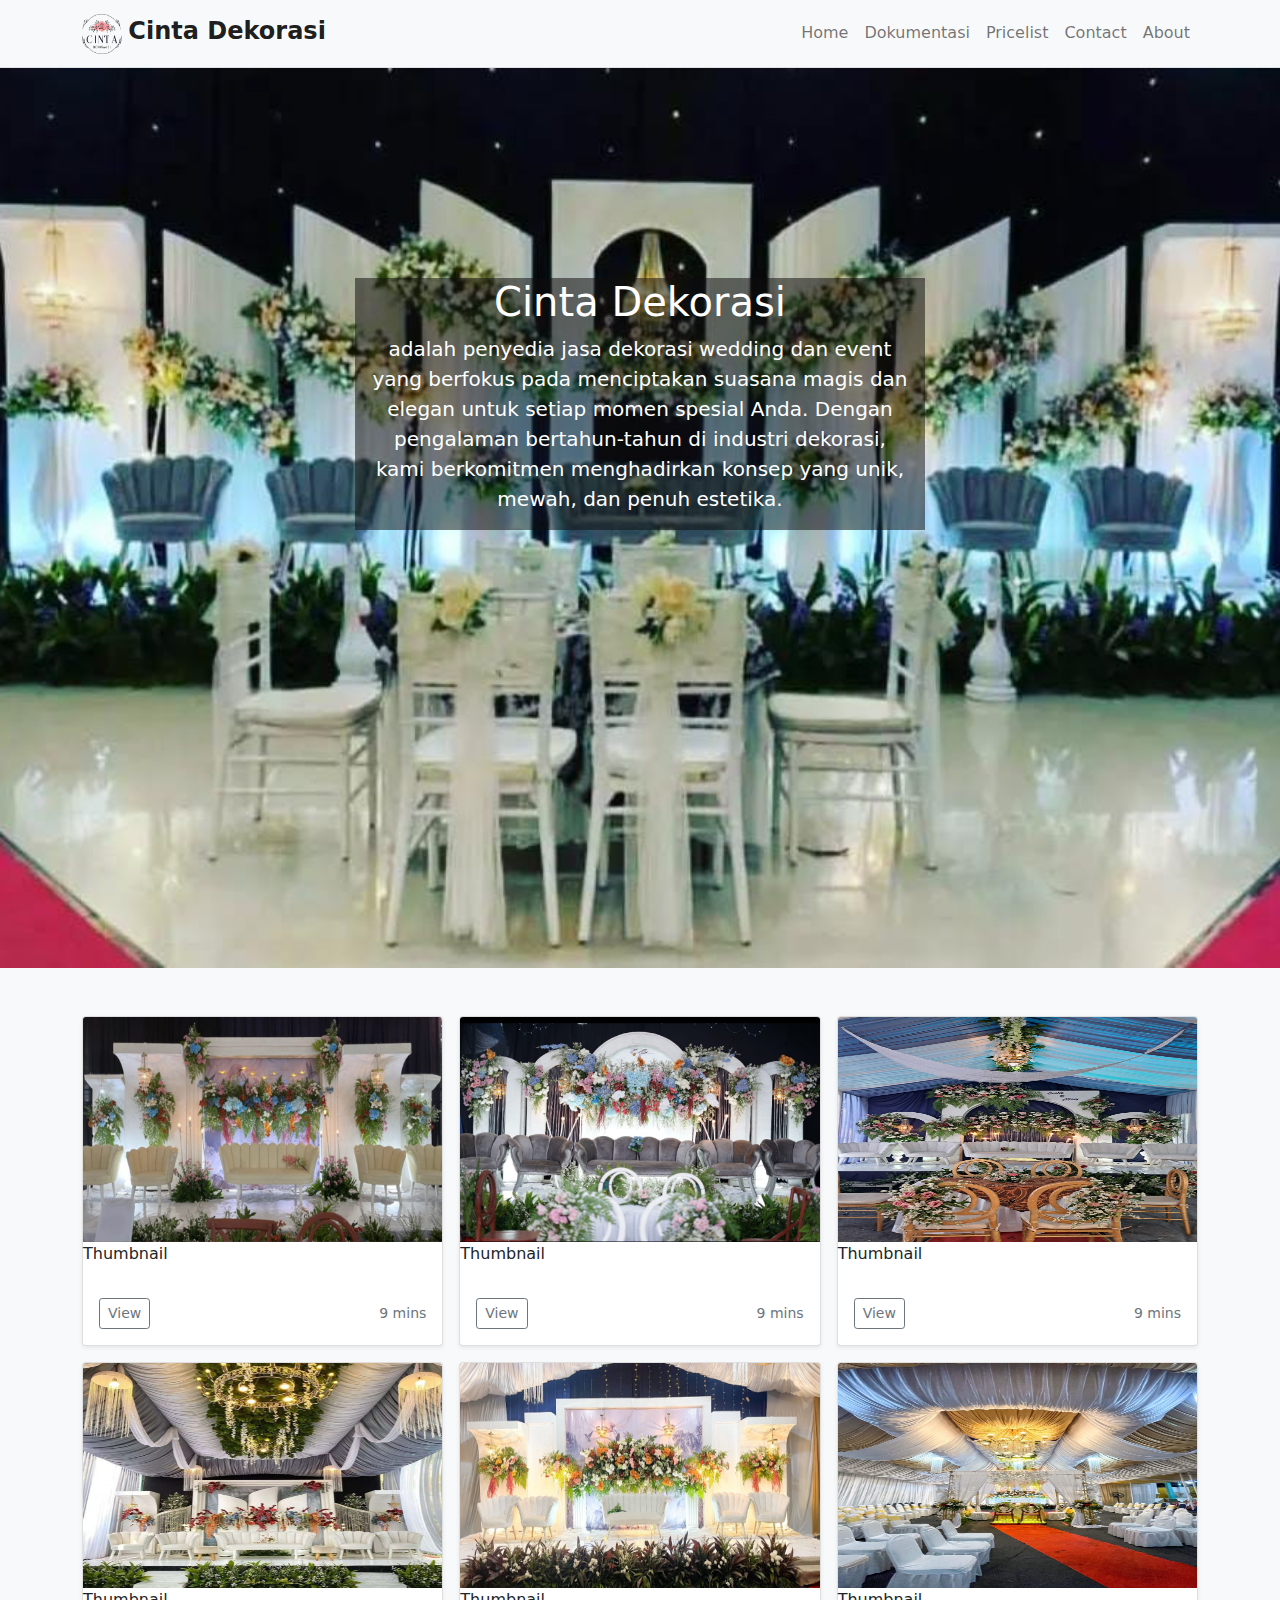
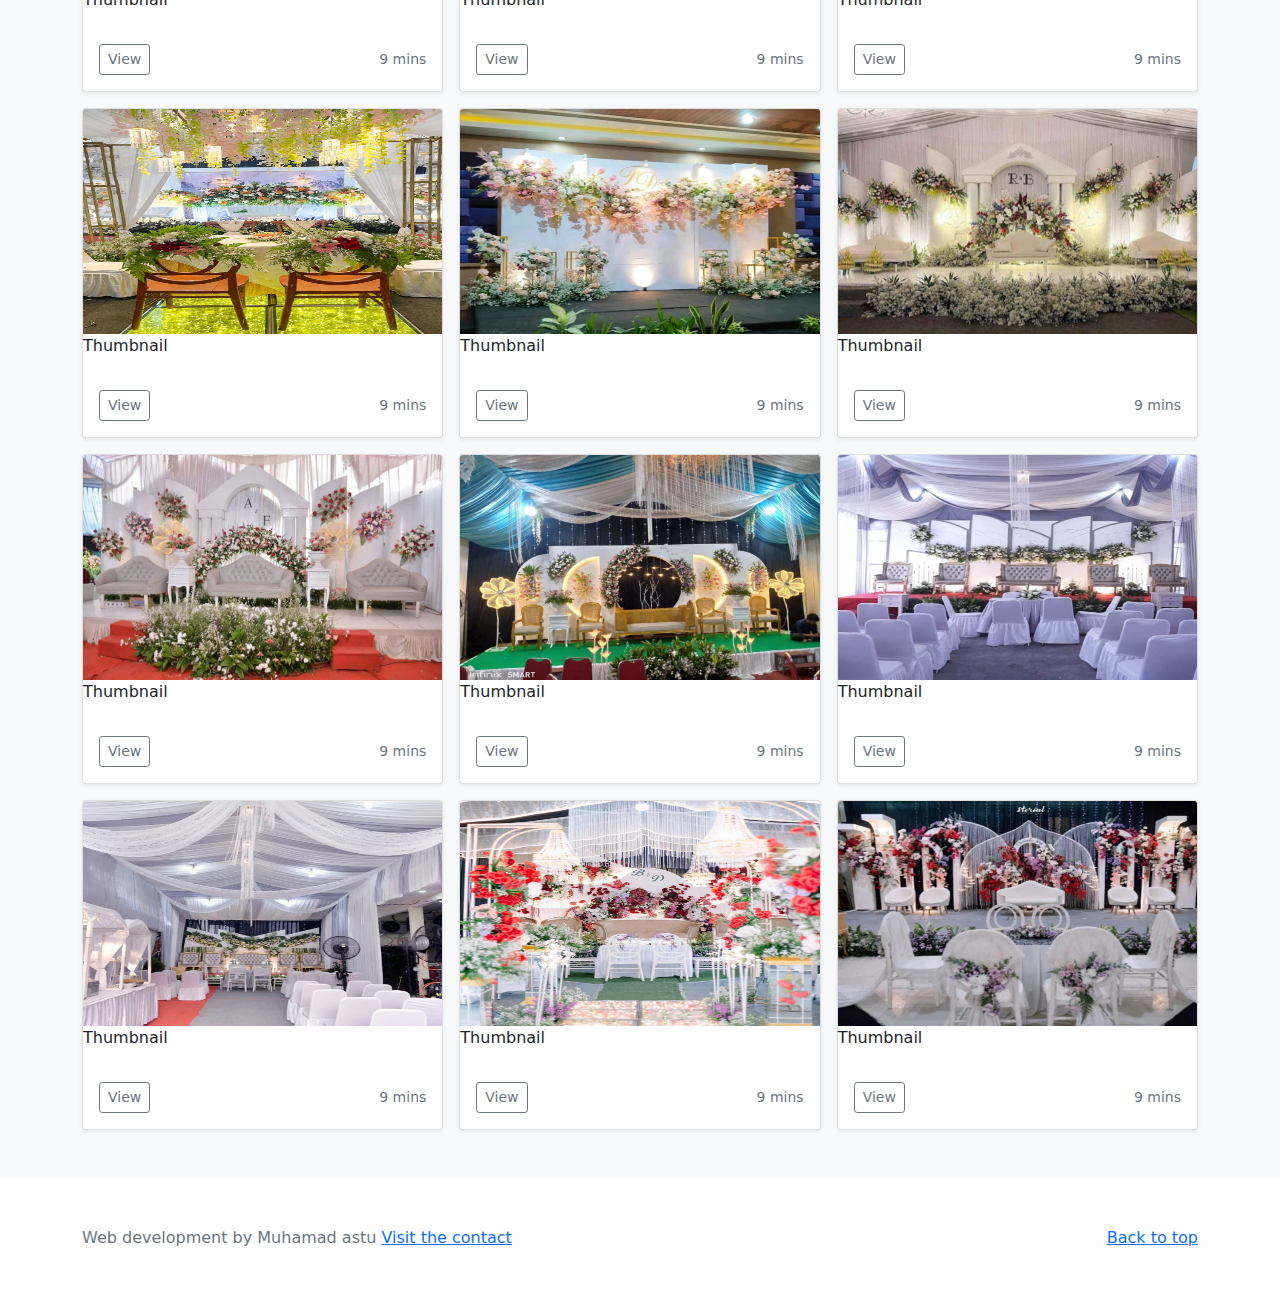
==== index.html @ 8fe658d8 "Upload initial wedding_organizer project" ====
<!DOCTYPE html>
<html lang="en">

<head>
  <meta charset="UTF-8">
  <meta name="viewport" content="width=device-width, initial-scale=1.0">
  <title>Dashboard</title>
  <link rel="icon" href="./image/logo.jpg">
  <link rel="stylesheet" href="./bootstrap-disc/css/bootstrap.min.css">
  </link>
  <link rel="canonical" href="https://getbootstrap.com/docs/5.0/examples/album/">
  <link rel="stylesheet" href="./css/screen.css">
</head>

<body>

  <nav class="navbar navbar-expand-lg navbar-light bg-light border-bottom">
    <div class="container">
      <a class="navbar-brand" href="#">
        <img class="logo" src="./image/logo.jpg" alt="">
        <strong class="fs-4">Cinta Dekorasi</strong>
      </a>


      <button class="navbar-toggler" type="button" data-bs-toggle="collapse" data-bs-target="#navbarNav"
        aria-controls="navbarNav" aria-expanded="false" aria-label="Toggle navigation" id="navToggle">
        <span class=""></span>
      </button>

      <div class="collapse navbar-collapse" id="navbarNav">
        <ul class="navbar-nav ms-auto">
          <li class="nav-item"><a href="./index.html" class="nav-link">Home</a></li>
          <li class="nav-item"><a href="./dokumentasi.html" class="nav-link">Dokumentasi</a></li>
          <li class="nav-item"><a href="./pricelist.html" class="nav-link">Pricelist</a></li>
          <li class="nav-item"><a href="./contact.html" class="nav-link">Contact</a></li>
          <li class="nav-item"><a href="./about.html" class="nav-link">About</a></li>
        </ul>
      </div>
    </div>
  </nav>


  <main>
    <div class="cover">
      <section class="py-5 text-center container">
        <div class="row py-lg-5">
          <div class="col-lg-6 col-md-8 mx-auto bio">
            <h1 class="fw-light text-white">Cinta Dekorasi</h1>
            <p class="lead text-white">adalah penyedia jasa dekorasi wedding dan event yang berfokus pada menciptakan
              suasana magis dan elegan untuk setiap momen spesial Anda. Dengan pengalaman bertahun-tahun di industri
              dekorasi, kami berkomitmen menghadirkan konsep yang unik, mewah, dan penuh estetika.</p>

          </div>
        </div>
      </section>
    </div>
    <div class="album py-5 bg-light">
      <div class="container">

        <div class="row row-cols-1 row-cols-sm-2 row-cols-md-3 g-3">
          <div class="col">
            <div class="card shadow-sm">
              <img class="bd-placeholder-img card-img-top preview-image" width="100%" height="225"
                src="./image/1741032231219.jpg" aria-label="Placeholder: Thumbnail" preserveAspectRatio="xMidYMid slice"
                focusable="false">
              <title>Placeholder</title>
              <rect width="100%" height="100%" fill="#55595c" /><text x="50%" y="50%" fill="#eceeef"
                dy=".3em">Thumbnail</text></img>

              <div class="card-body">
                <p class="card-text"></p>
                <div class="d-flex justify-content-between align-items-center">
                  <div class="btn-group">
                    <button type="button" class="btn btn-sm btn-outline-secondary" data-bs-toggle="modal"
                      data-bs-target="#imageModal" onclick="openModal(this)">View</button>
                  </div>
                  <small class="text-muted">9 mins</small>
                </div>
              </div>
            </div>
          </div>

          <div class="modal fade" id="imageModal" tabindex="-1" aria-labelledby="imageModalLabel" aria-hidden="true">
            <div class="modal-dialog modal-dialog-centered">
              <div class="modal-content">
                <div class="modal-header">
                  <h5 class="modal-title" id="imageModalLabel">Preview Gambar</h5>
                  <button type="button" class="btn-close" data-bs-dismiss="modal" aria-label="Close"></button>
                </div>
                <div class="modal-body text-center">
                  <img id="modalImage" class="img-fluid" alt="Gambar Diperbesar">
                </div>
              </div>
            </div>
          </div>

          <div class="col">
            <div class="card shadow-sm">
              <img class="bd-placeholder-img card-img-top preview-image" width="100%" height="225"
                src="./image/1741032231213.jpg" role="img" aria-label="Placeholder: Thumbnail"
                preserveAspectRatio="xMidYMid slice" focusable="false">
              <title>Placeholder</title>
              <rect width="100%" height="100%" fill="#55595c" /><text x="50%" y="50%" fill="#eceeef"
                dy=".3em">Thumbnail</text></img>

              <div class="card-body">
                <p class="card-text"></p>
                <div class="d-flex justify-content-between align-items-center">
                  <div class="btn-group">
                    <button type="button" class="btn btn-sm btn-outline-secondary" data-bs-toggle="modal"
                      data-bs-target="#imageModal" onclick="openModal(this)">View</button>
                  </div>
                  <small class="text-muted">9 mins</small>
                </div>
              </div>
            </div>
          </div>
          <div class="col">
            <div class="card shadow-sm">
              <img class="bd-placeholder-img card-img-top preview-image" width="100%" height="225"
                src="./image/1741032231229.jpg" role="img" aria-label="Placeholder: Thumbnail"
                preserveAspectRatio="xMidYMid slice" focusable="false">
              <title>Placeholder</title>
              <rect width="100%" height="100%" fill="#55595c" /><text x="50%" y="50%" fill="#eceeef"
                dy=".3em">Thumbnail</text></im>

              <div class="card-body">
                <p class="card-text"></p>
                <div class="d-flex justify-content-between align-items-center">
                  <div class="btn-group">
                    <button type="button" class="btn btn-sm btn-outline-secondary" data-bs-toggle="modal"
                      data-bs-target="#imageModal" onclick="openModal(this)">View</button>
                  </div>
                  <small class="text-muted">9 mins</small>
                </div>
              </div>
            </div>
          </div>

          <div class="col">
            <div class="card shadow-sm">
              <img class="bd-placeholder-img card-img-top preview-image" width="100%" height="225"
                src="./image/1741032231237.jpg" role="img" aria-label="Placeholder: Thumbnail"
                preserveAspectRatio="xMidYMid slice" focusable="false">
              <title>Placeholder</title>
              <rect width="100%" height="100%" fill="#55595c" /><text x="50%" y="50%" fill="#eceeef"
                dy=".3em">Thumbnail</text></img>

              <div class="card-body">
                <p class="card-text"></p>
                <div class="d-flex justify-content-between align-items-center">
                  <div class="btn-group">
                    <button type="button" class="btn btn-sm btn-outline-secondary" data-bs-toggle="modal"
                      data-bs-target="#imageModal" onclick="openModal(this)">View</button>
                  </div>
                  <small class="text-muted">9 mins</small>
                </div>
              </div>
            </div>
          </div>
          <div class="col">
            <div class="card shadow-sm">
              <img class="bd-placeholder-img card-img-top preview-image" width="100%" height="225"
                src="./image/1741032231241.jpg" role="img" aria-label="Placeholder: Thumbnail"
                preserveAspectRatio="xMidYMid slice" focusable="false">
              <title>Placeholder</title>
              <rect width="100%" height="100%" fill="#55595c" /><text x="50%" y="50%" fill="#eceeef"
                dy=".3em">Thumbnail</text></img>

              <div class="card-body">
                <p class="card-text"></p>
                <div class="d-flex justify-content-between align-items-center">
                  <div class="btn-group">
                    <button type="button" class="btn btn-sm btn-outline-secondary" data-bs-toggle="modal"
                      data-bs-target="#imageModal" onclick="openModal(this)">View</button>
                  </div>
                  <small class="text-muted">9 mins</small>
                </div>
              </div>
            </div>
          </div>
          <div class="col">
            <div class="card shadow-sm">
              <img class="bd-placeholder-img card-img-top preview-image" width="100%" height="225"
                src="./image/1741032231251.jpg" role="img" aria-label="Placeholder: Thumbnail"
                preserveAspectRatio="xMidYMid slice" focusable="false">
              <title>Placeholder</title>
              <rect width="100%" height="100%" fill="#55595c" /><text x="50%" y="50%" fill="#eceeef"
                dy=".3em">Thumbnail</text></img>

              <div class="card-body">
                <p class="card-text"></p>
                <div class="d-flex justify-content-between align-items-center">
                  <div class="btn-group">
                    <button type="button" class="btn btn-sm btn-outline-secondary" data-bs-toggle="modal"
                      data-bs-target="#imageModal" onclick="openModal(this)">View</button>
                  </div>
                  <small class="text-muted">9 mins</small>
                </div>
              </div>
            </div>
          </div>

          <div class="col">
            <div class="card shadow-sm">
              <img class="bd-placeholder-img card-img-top preview-image" width="100%" height="225"
                src="./image/1741032231275.jpg" role="img" aria-label="Placeholder: Thumbnail"
                preserveAspectRatio="xMidYMid slice" focusable="false">
              <title>Placeholder</title>
              <rect width="100%" height="100%" fill="#55595c" /><text x="50%" y="50%" fill="#eceeef"
                dy=".3em">Thumbnail</text></img>

              <div class="card-body">
                <p class="card-text"></p>
                <div class="d-flex justify-content-between align-items-center">
                  <div class="btn-group">
                    <button type="button" class="btn btn-sm btn-outline-secondary" data-bs-toggle="modal"
                      data-bs-target="#imageModal" onclick="openModal(this)">View</button>
                  </div>
                  <small class="text-muted">9 mins</small>
                </div>
              </div>
            </div>
          </div>
          <div class="col">
            <div class="card shadow-sm">
              <img class="bd-placeholder-img card-img-top preview-image" width="100%" height="225"
                src="./image/1741032231284.jpg" role="img" aria-label="Placeholder: Thumbnail"
                preserveAspectRatio="xMidYMid slice" focusable="false">
              <title>Placeholder</title>
              <rect width="100%" height="100%" fill="#55595c" /><text x="50%" y="50%" fill="#eceeef"
                dy=".3em">Thumbnail</text></img>

              <div class="card-body">
                <p class="card-text"></p>
                <div class="d-flex justify-content-between align-items-center">
                  <div class="btn-group">
                    <button type="button" class="btn btn-sm btn-outline-secondary" data-bs-toggle="modal"
                      data-bs-target="#imageModal" onclick="openModal(this)">View</button>
                  </div>
                  <small class="text-muted">9 mins</small>
                </div>
              </div>
            </div>
          </div>
          <div class="col">
            <div class="card shadow-sm">
              <img class="bd-placeholder-img card-img-top preview-image" width="100%" height="225"
                src="./image/1741032231293.jpg" role="img" aria-label="Placeholder: Thumbnail"
                preserveAspectRatio="xMidYMid slice" focusable="false">
              <title>Placeholder</title>
              <rect width="100%" height="100%" fill="#55595c" /><text x="50%" y="50%" fill="#eceeef"
                dy=".3em">Thumbnail</text></img>

              <div class="card-body">
                <p class="card-text"></p>
                <div class="d-flex justify-content-between align-items-center">
                  <div class="btn-group">
                    <button type="button" class="btn btn-sm btn-outline-secondary" data-bs-toggle="modal"
                      data-bs-target="#imageModal" onclick="openModal(this)">View</button>
                  </div>
                  <small class="text-muted">9 mins</small>
                </div>
              </div>
            </div>
          </div>

          <div class="col">
            <div class="card shadow-sm">
              <img class="bd-placeholder-img card-img-top preview-image" width="100%" height="225"
                src="./image/1741032231301.jpg" role="img" aria-label="Placeholder: Thumbnail"
                preserveAspectRatio="xMidYMid slice" focusable="false">
              <title>Placeholder</title>
              <rect width="100%" height="100%" fill="#55595c" /><text x="50%" y="50%" fill="#eceeef"
                dy=".3em">Thumbnail</text></img>

              <div class="card-body">
                <p class="card-text"></p>
                <div class="d-flex justify-content-between align-items-center">
                  <div class="btn-group">
                    <button type="button" class="btn btn-sm btn-outline-secondary" data-bs-toggle="modal"
                      data-bs-target="#imageModal" onclick="openModal(this)">View</button>
                  </div>
                  <small class="text-muted">9 mins</small>
                </div>
              </div>
            </div>
          </div>
          <div class="col">
            <div class="card shadow-sm">
              <img class="bd-placeholder-img card-img-top preview-image" width="100%" height="225"
                src="./image/1741032231328.jpg" role="img" aria-label="Placeholder: Thumbnail"
                preserveAspectRatio="xMidYMid slice" focusable="false">
              <title>Placeholder</title>
              <rect width="100%" height="100%" fill="#55595c" /><text x="50%" y="50%" fill="#eceeef"
                dy=".3em">Thumbnail</text></img>

              <div class="card-body">
                <p class="card-text"></p>
                <div class="d-flex justify-content-between align-items-center">
                  <div class="btn-group">
                    <button type="button" class="btn btn-sm btn-outline-secondary" data-bs-toggle="modal"
                      data-bs-target="#imageModal" onclick="openModal(this)">View</button>
                  </div>
                  <small class="text-muted">9 mins</small>
                </div>
              </div>
            </div>
          </div>
          <div class="col">
            <div class="card shadow-sm">
              <img class="bd-placeholder-img card-img-top preview-image" width="100%" height="225"
                src="./image/1741032231348.jpg" role="img" aria-label="Placeholder: Thumbnail"
                preserveAspectRatio="xMidYMid slice" focusable="false">
              <title>Placeholder</title>
              <rect width="100%" height="100%" fill="#55595c" /><text x="50%" y="50%" fill="#eceeef"
                dy=".3em">Thumbnail</text></img>

              <div class="card-body">
                <p class="card-text"></p>
                <div class="d-flex justify-content-between align-items-center">
                  <div class="btn-group">
                    <button type="button" class="btn btn-sm btn-outline-secondary" data-bs-toggle="modal"
                      data-bs-target="#imageModal" onclick="openModal(this)">View</button>
                  </div>
                  <small class="text-muted">9 mins</small>
                </div>
              </div>
            </div>
          </div>
          <div class="col">
            <div class="card shadow-sm">
              <img class="bd-placeholder-img card-img-top preview-image" width="100%" height="225"
                src="./image/1741032231373.jpg" role="img" aria-label="Placeholder: Thumbnail"
                preserveAspectRatio="xMidYMid slice" focusable="false">
              <title>Placeholder</title>
              <rect width="100%" height="100%" fill="#55595c" /><text x="50%" y="50%" fill="#eceeef"
                dy=".3em">Thumbnail</text></img>

              <div class="card-body">
                <p class="card-text"></p>
                <div class="d-flex justify-content-between align-items-center">
                  <div class="btn-group">
                    <button type="button" class="btn btn-sm btn-outline-secondary" data-bs-toggle="modal"
                      data-bs-target="#imageModal" onclick="openModal(this)">View</button>
                  </div>
                  <small class="text-muted">9 mins</small>
                </div>
              </div>
            </div>
          </div>
          
          <div class="col">
            <div class="card shadow-sm">
              <img class="bd-placeholder-img card-img-top preview-image" width="100%" height="225"
                src="./image/1741032231385.jpg" role="img" aria-label="Placeholder: Thumbnail"
                preserveAspectRatio="xMidYMid slice" focusable="false">
              <title>Placeholder</title>
              <rect width="100%" height="100%" fill="#55595c" /><text x="50%" y="50%" fill="#eceeef"
                dy=".3em">Thumbnail</text></img>

              <div class="card-body">
                <p class="card-text"></p>
                <div class="d-flex justify-content-between align-items-center">
                  <div class="btn-group">
                    <button type="button" class="btn btn-sm btn-outline-secondary" data-bs-toggle="modal"
                      data-bs-target="#imageModal" onclick="openModal(this)">View</button>
                  </div>
                  <small class="text-muted">9 mins</small>
                </div>
              </div>
            </div>
          </div>
          <div class="col">
            <div class="card shadow-sm">
              <img class="bd-placeholder-img card-img-top preview-image" width="100%" height="225"
                src="./image/1741032231396.jpg" role="img" aria-label="Placeholder: Thumbnail"
                preserveAspectRatio="xMidYMid slice" focusable="false">
              <title>Placeholder</title>
              <rect width="100%" height="100%" fill="#55595c" /><text x="50%" y="50%" fill="#eceeef"
                dy=".3em">Thumbnail</text></img>

              <div class="card-body">
                <p class="card-text"></p>
                <div class="d-flex justify-content-between align-items-center">
                  <div class="btn-group">
                    <button type="button" class="btn btn-sm btn-outline-secondary" data-bs-toggle="modal"
                      data-bs-target="#imageModal" onclick="openModal(this)">View</button>
                  </div>
                  <small class="text-muted">9 mins</small>
                </div>
              </div>
            </div>
          </div>
        </div>
      </div>
    </div>

  </main>

  <footer class="text-muted py-5">
    <div class="container">
      <p class="float-end mb-1">
        <a href="#">Back to top</a>
      </p>
      
      <p class="mb-0">Web development by Muhamad astu <a href="https://wa.me/6282210519473">Visit the contact</a> </p>
    </div>
  </footer>


  <script src="./js/modal.js"></script>
  <script src="./bootstrap-disc/js/bootstrap.bundle.min.js"></script>
</body>

</html>
---- css/screen.css ----
.bd-placeholder-img {
    font-size: 1.125rem;
    text-anchor: middle;
    -webkit-user-select: none;
    -moz-user-select: none;
    user-select: none;
  }
.logo {
  width: 40px;
  height: 40px;
  
}
  @media (min-width: 769px) {
    .bd-placeholder-img-lg {
      font-size: 3.5rem;
    }

    .cover {
      position: relative;
      top: 0;
      left: 0;
      width: 100%;
      height: 100vh;
      background-image: url(../image/1741023887497.jpg);
      background-size: cover;
      background-position: center;
      background-repeat: no-repeat;
    }

    .bio {
      position: relative;
      margin-top: 10%;
      background-color: rgba(15, 13, 13, 0.521);
    }
  }

  @media (max-width: 768px) {
    .cover {
      top: 0;
      left: 0;
      width: 100%;
      min-height: 1vh;
      background-image: url(../image/1741023887497.jpg);
      background-size: contain;
      background-position: center;
      background-repeat: no-repeat;
      display: flex;
      align-items: center;
      justify-content: center;
      text-align: center;
    }

    .bio {
      margin-top: 10%;
      background-color: rgba(15, 13, 13, 0.521);
      padding: 1px ;
      border-radius: 10px;
    }

    .bio h1 {
      font-size: clamp(20px, 5vw, 40px);
    }

    .bio p {
      font-size: clamp(14px, 2.5vw, 18px);
    }

    
  }
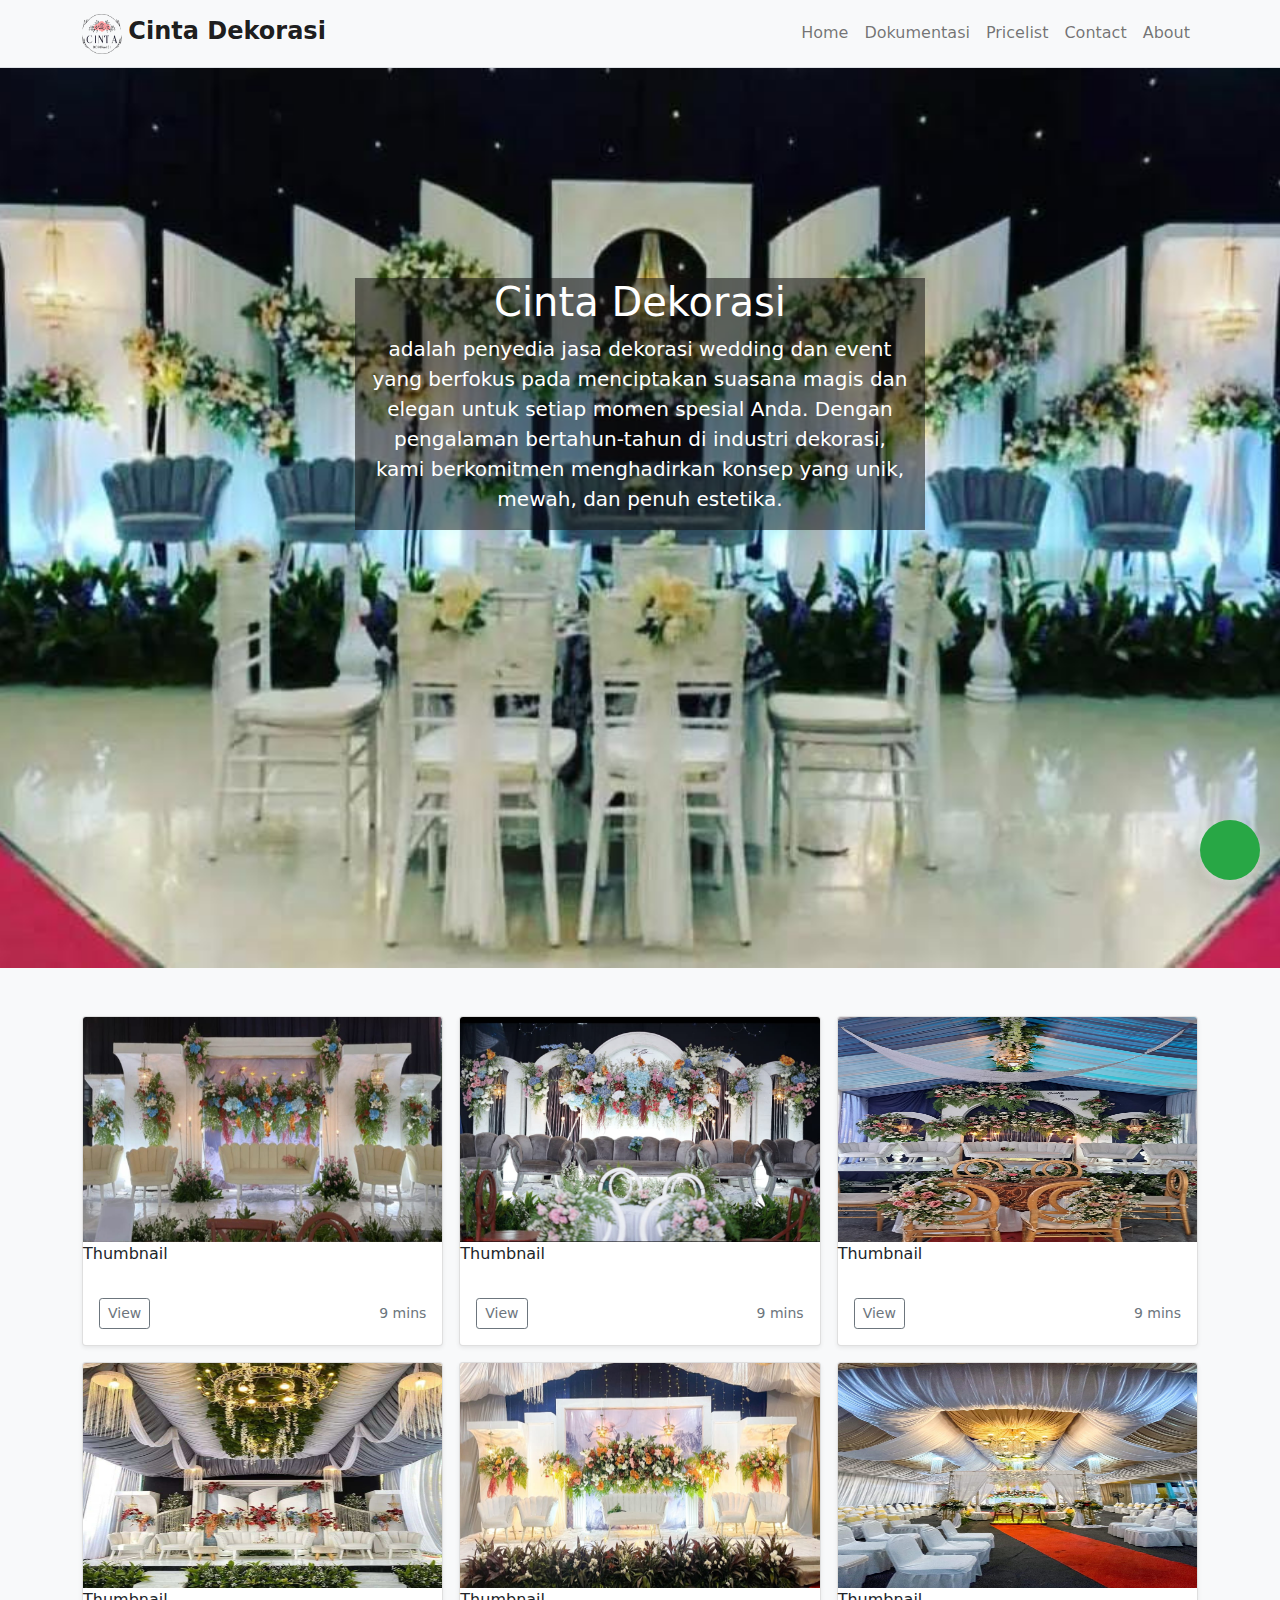
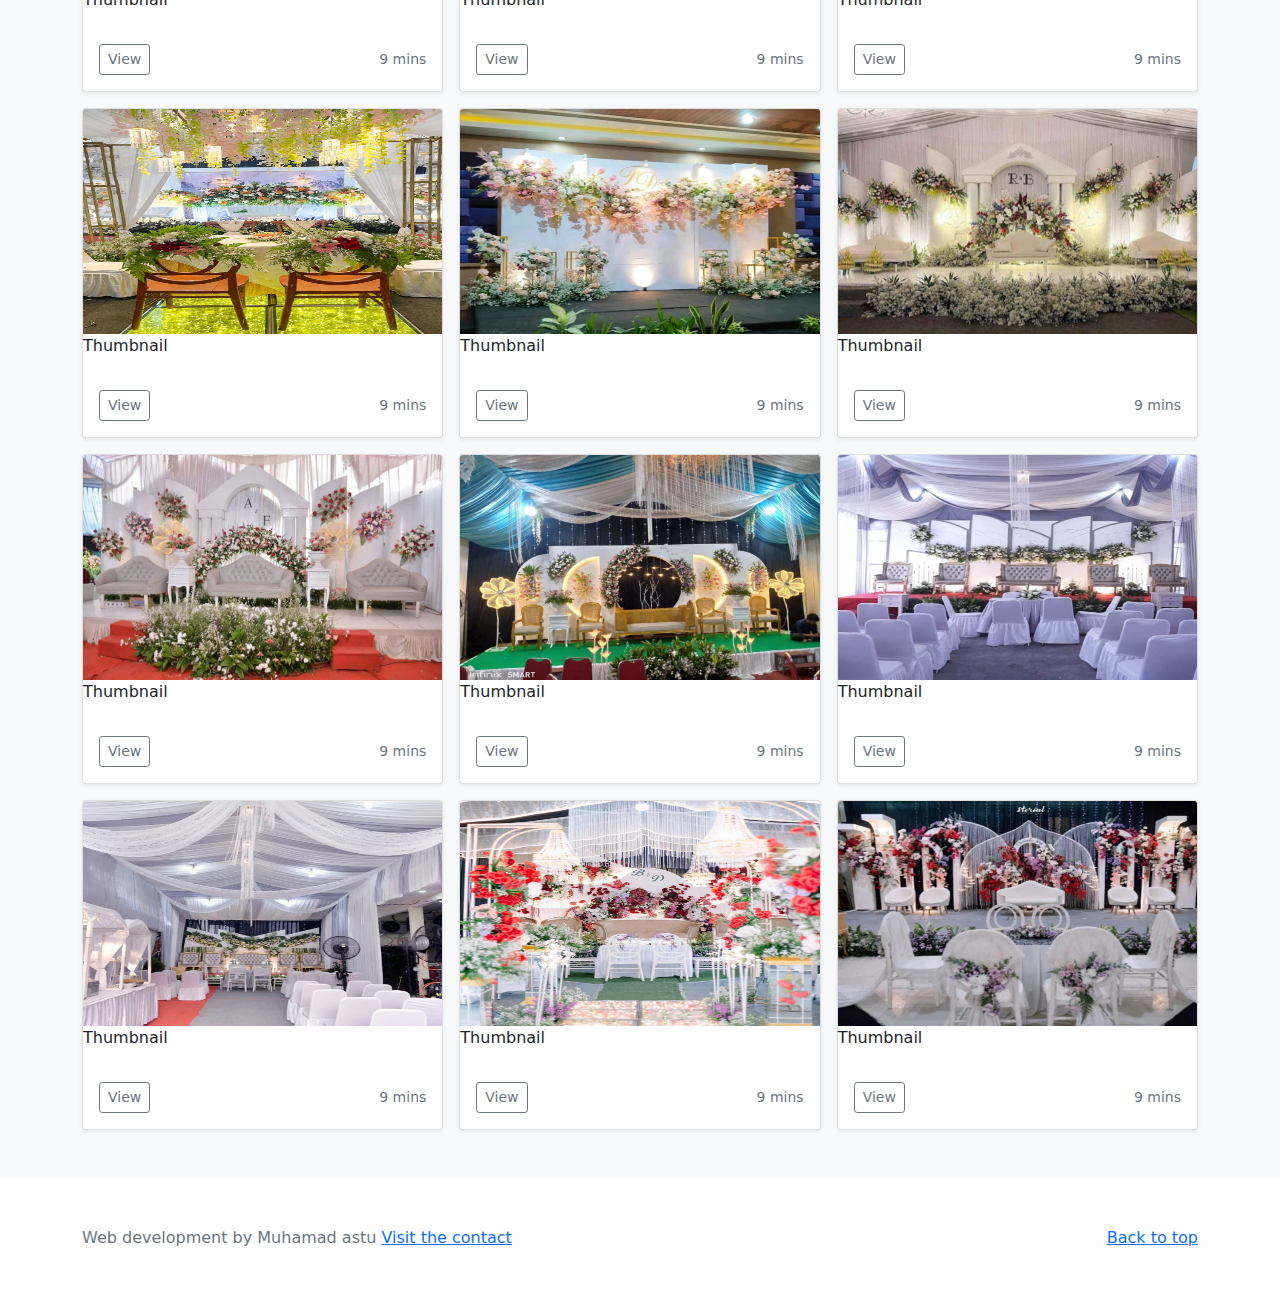
==== commit 5075c742: "Update index.html" ====
--- a/index.html
+++ b/index.html
@@ -398,6 +398,10 @@
 
   </main>
 
+  <div class="floating-button" >
+       <a href="https://wa.me/6282210519473"><i class="bi bi-telephone"></i></a>
+    </div>
+
   <footer class="text-muted py-5">
     <div class="container">
       <p class="float-end mb-1">
@@ -413,4 +417,4 @@
   <script src="./bootstrap-disc/js/bootstrap.bundle.min.js"></script>
 </body>
 
-</html>+</html>
--- a/css/screen.css
+++ b/css/screen.css
@@ -68,4 +68,26 @@
     
   }
 
-  +.floating-button {
+            position: fixed;
+            bottom: 20px;
+            right: 20px;
+            background: #28a745;
+            color: white;
+            width: 60px;
+            height: 60px;
+            border-radius: 50%;
+            display: flex;
+            justify-content: center;
+            align-items: center;
+            font-size: 30px;
+            cursor: pointer;
+            box-shadow: 0 4px 8px rgba(253, 253, 253, 0.3);
+            z-index: 4;
+        }
+        
+        .floating-button a {
+            color: #fff;
+        }
+
+  
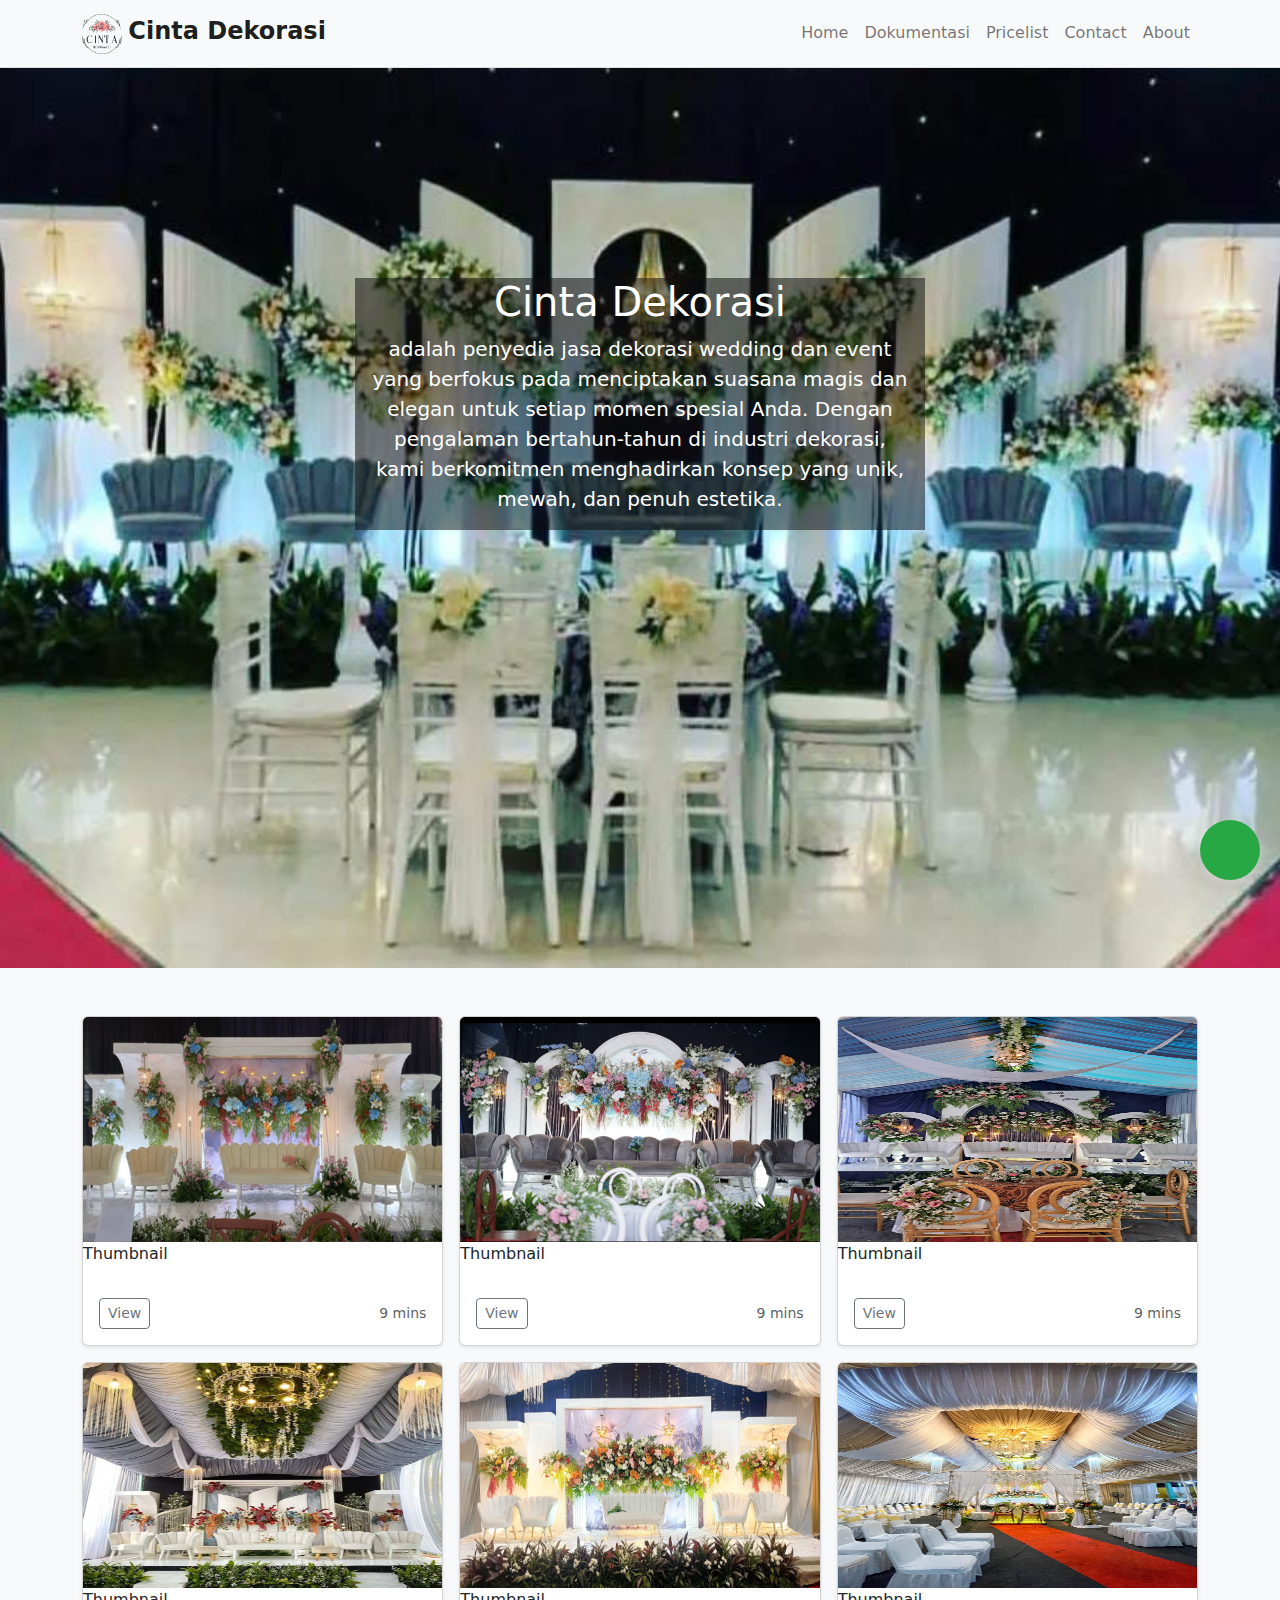
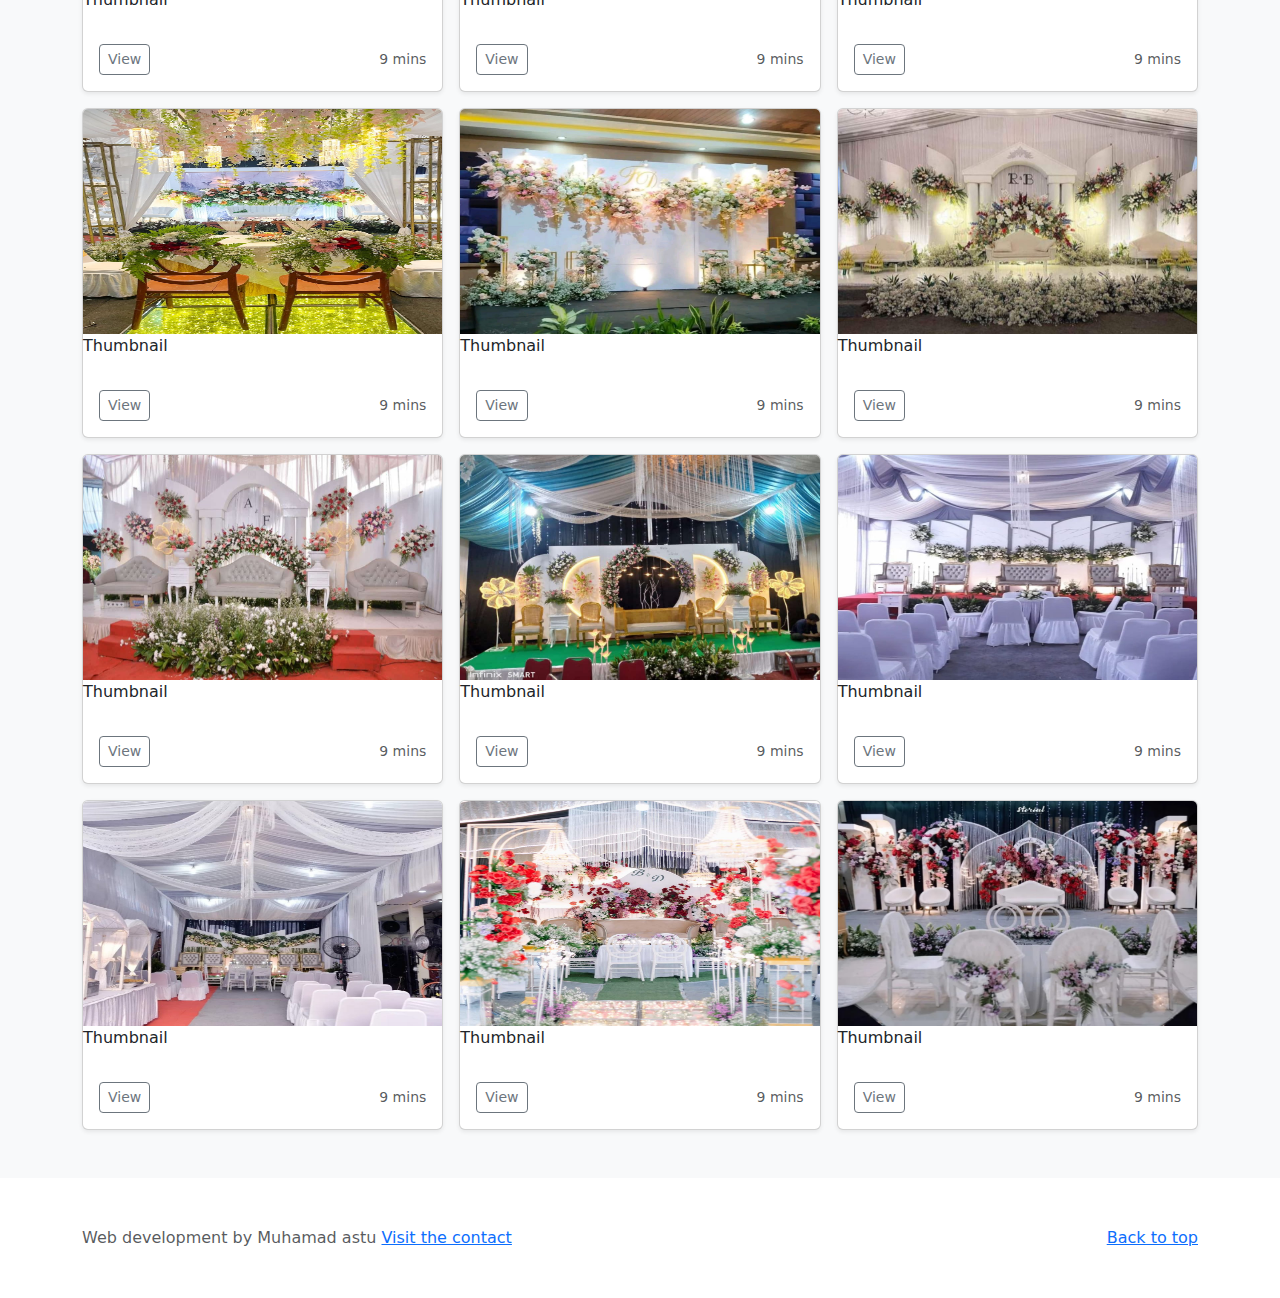
==== commit b3485933: "Update index.html" ====
--- a/index.html
+++ b/index.html
@@ -8,6 +8,7 @@
   <link rel="icon" href="./image/logo.jpg">
   <link rel="stylesheet" href="./bootstrap-disc/css/bootstrap.min.css">
   </link>
+  <link href="https://cdn.jsdelivr.net/npm/bootstrap@5.3.0/dist/css/bootstrap.min.css" rel="stylesheet">
   <link rel="canonical" href="https://getbootstrap.com/docs/5.0/examples/album/">
   <link rel="stylesheet" href="./css/screen.css">
 </head>
@@ -412,7 +413,7 @@
     </div>
   </footer>
 
-
+  <script src="https://cdn.jsdelivr.net/npm/bootstrap@5.3.0/dist/js/bootstrap.bundle.min.js"></script>
   <script src="./js/modal.js"></script>
   <script src="./bootstrap-disc/js/bootstrap.bundle.min.js"></script>
 </body>
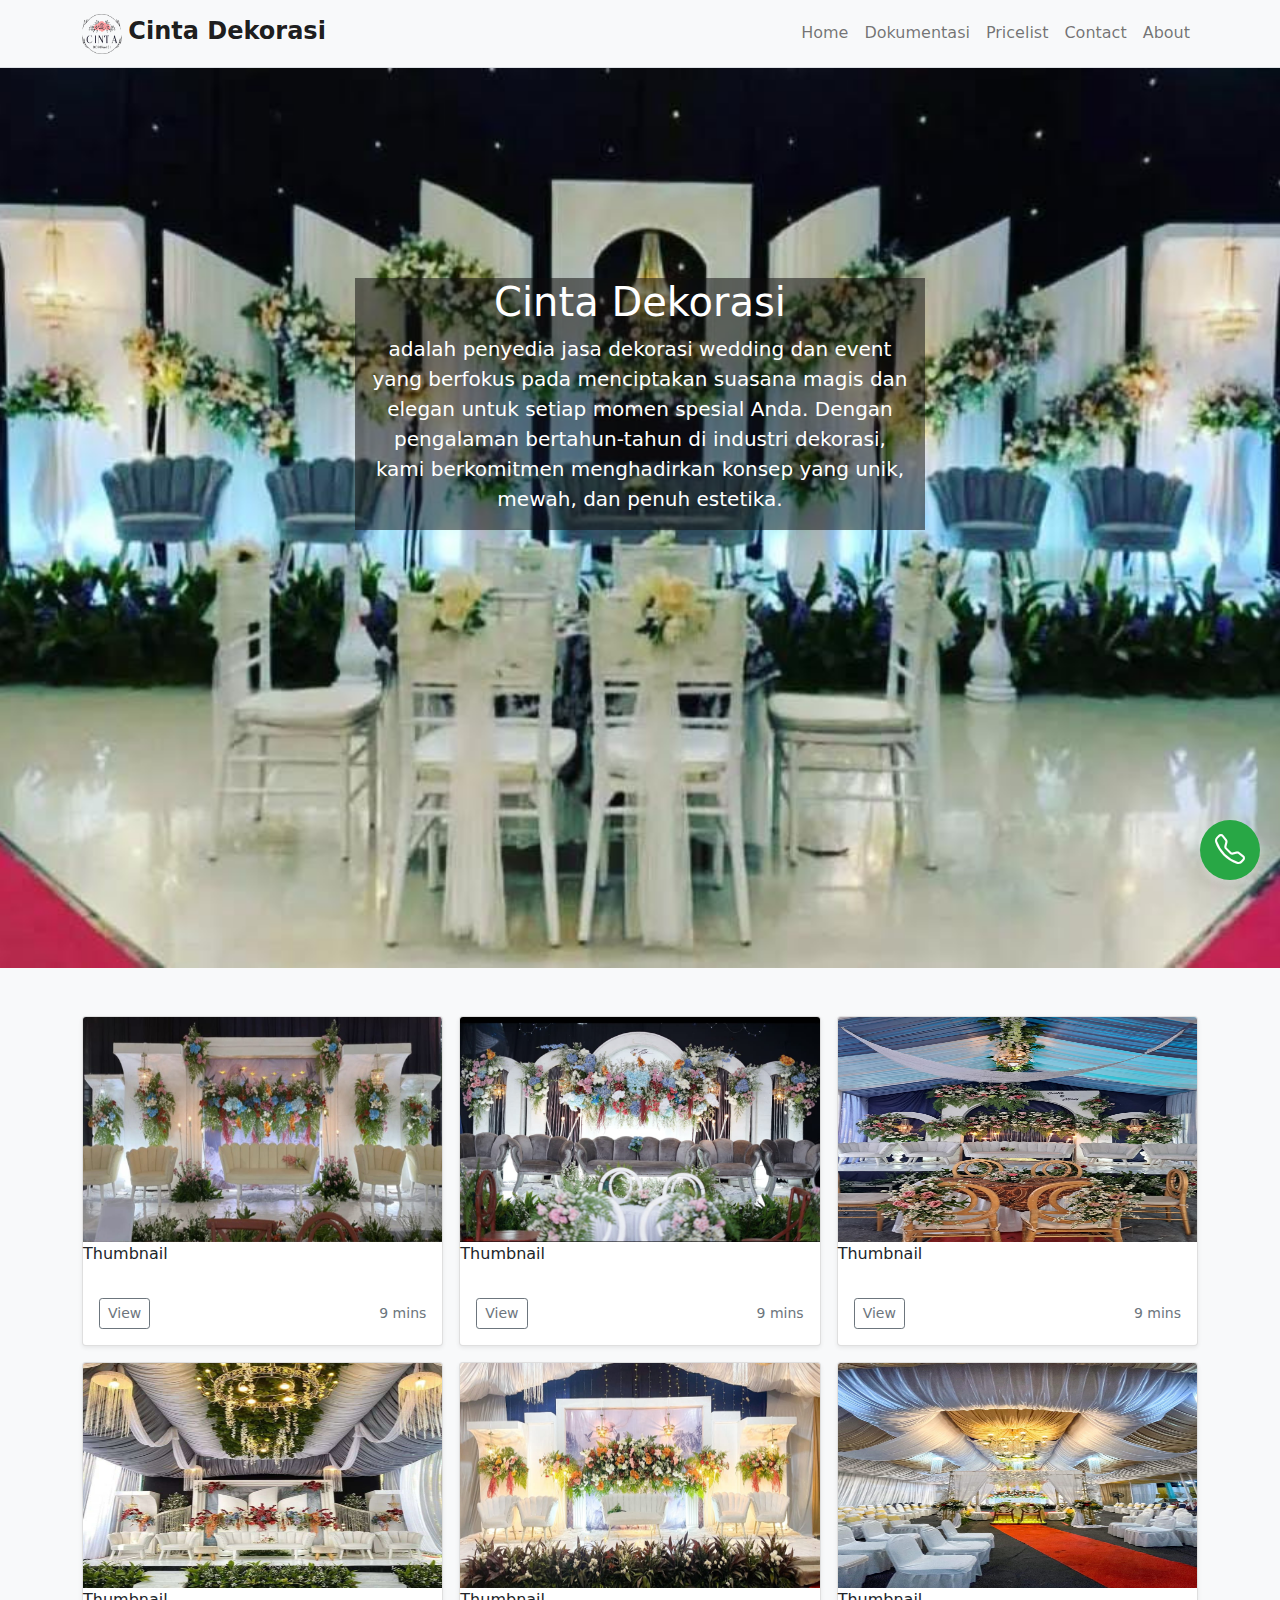
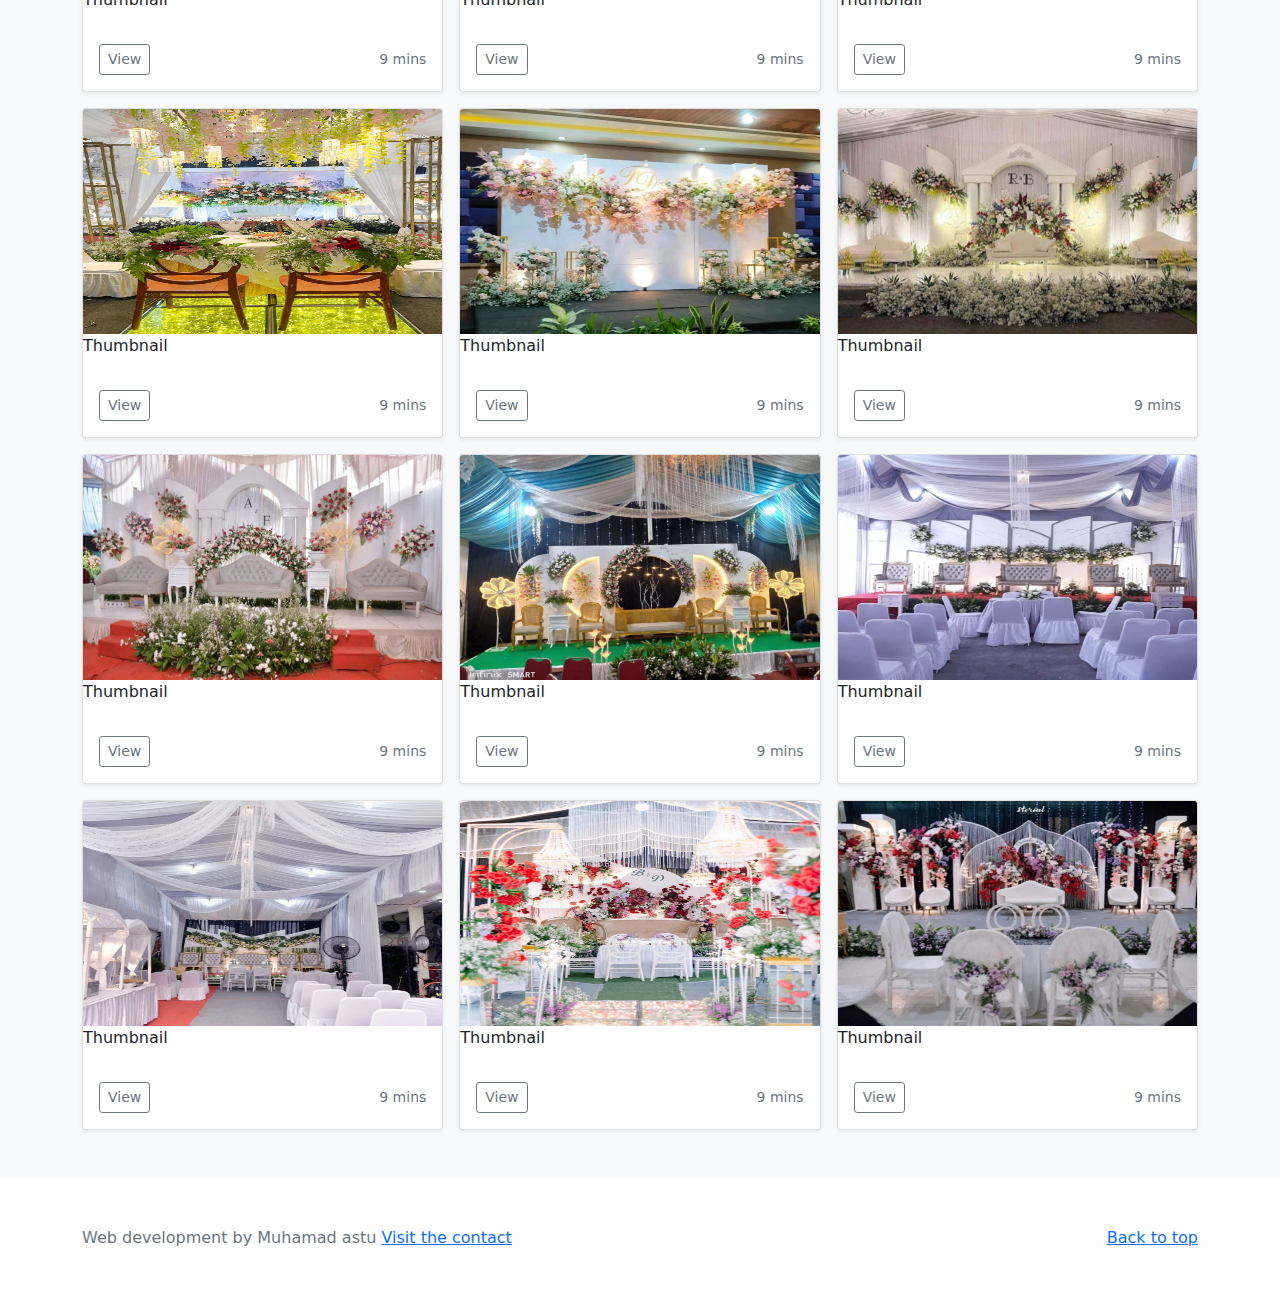
==== commit 1db72bf1: "Update index.html" ====
--- a/index.html
+++ b/index.html
@@ -8,7 +8,7 @@
   <link rel="icon" href="./image/logo.jpg">
   <link rel="stylesheet" href="./bootstrap-disc/css/bootstrap.min.css">
   </link>
-  <link href="https://cdn.jsdelivr.net/npm/bootstrap@5.3.0/dist/css/bootstrap.min.css" rel="stylesheet">
+   <link href="https://cdn.jsdelivr.net/npm/bootstrap-icons/font/bootstrap-icons.css" rel="stylesheet">
   <link rel="canonical" href="https://getbootstrap.com/docs/5.0/examples/album/">
   <link rel="stylesheet" href="./css/screen.css">
 </head>
